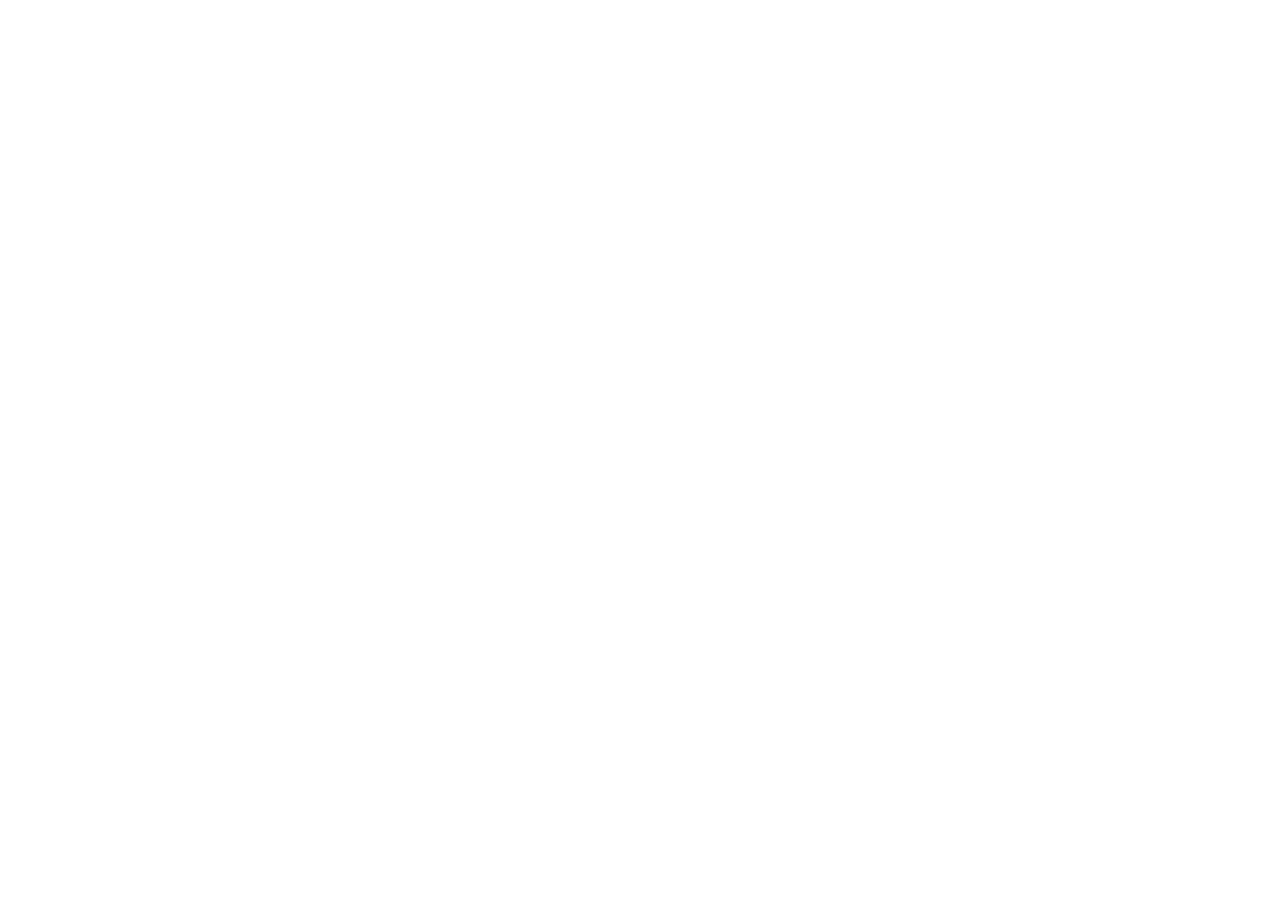
==== pages/order-management.html @ 28d7db9a "first commit" ====
<!DOCTYPE html>
<html lang="en">
<head>
    <meta charset="UTF-8">
    <meta name="viewport" content="width=device-width, initial-scale=1.0">
    <title>MOS Burgers</title>
    <link rel="shortcut icon" href="../assets/burger-light.png" type="image/png" />
</head>
<body>
    
</body>
</html>
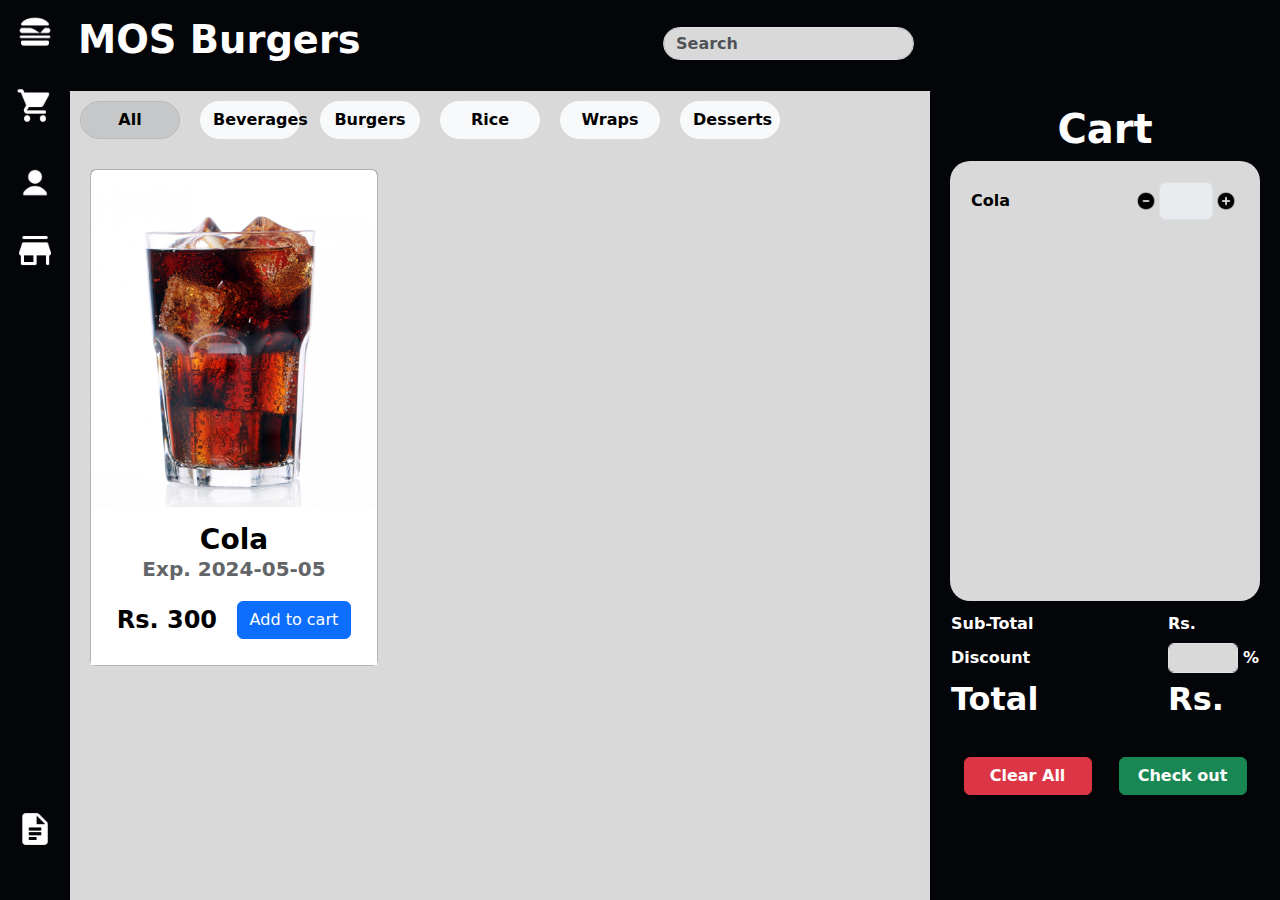
==== commit b4af4dd0: "order management" ====
--- a/pages/order-management.html
+++ b/pages/order-management.html
@@ -1,12 +1,173 @@
 <!DOCTYPE html>
 <html lang="en">
-<head>
-    <meta charset="UTF-8">
-    <meta name="viewport" content="width=device-width, initial-scale=1.0">
+  <head>
+    <meta charset="UTF-8" />
+    <meta name="viewport" content="width=device-width, initial-scale=1.0" />
     <title>MOS Burgers</title>
-    <link rel="shortcut icon" href="../assets/burger-light.png" type="image/png" />
-</head>
-<body>
-    
-</body>
-</html>+    <link
+      rel="shortcut icon"
+      href="../assets/burger-light.png"
+      type="image/png"
+    />
+    <link
+      href="https://cdn.jsdelivr.net/npm/bootstrap@5.3.3/dist/css/bootstrap.min.css"
+      rel="stylesheet"
+      integrity="sha384-QWTKZyjpPEjISv5WaRU9OFeRpok6YctnYmDr5pNlyT2bRjXh0JMhjY6hW+ALEwIH"
+      crossorigin="anonymous"
+    />
+    <link rel="stylesheet" href="css/style-order.css" />
+  </head>
+  <body class="d-flex">
+    <!---------------------------- Left ---------------------------->
+    <div class="left-bar">
+      <div class="left-top">
+        <a href="../index.html">
+          <img src="../assets/burger-light.png" alt="burger" />
+        </a>
+        <a href="#">
+          <img src="../assets/cart-light.png" alt="cart" />
+        </a>
+        <a href="customer-management.html">
+          <img src="../assets/person-light.png" alt="customer" />
+        </a>
+        <a href="storage-management.html">
+          <img src="../assets/shop-light.png" alt="item" />
+        </a>
+      </div>
+      <a href="reports.html">
+        <img
+          id="left-bottom"
+          src="../assets/google-docs-light.png"
+          alt="report"
+        />
+      </a>
+    </div>
+    <!---------------------------- Center ---------------------------->
+    <div class="centerContainer flex-fill">
+      <div class="d-flex top-bar">
+        <h1><a href="../index.html">MOS Burgers</a></h1>
+        <input class="form-control me-2" type="search" placeholder="Search" />
+      </div>
+      <div class="mainContainer">
+        <div class="category d-flex">
+          <div class="btn0">
+            <input
+              type="radio"
+              class="btn-check"
+              name="vbtn-radio"
+              id="vbtn-radio0"
+              autocomplete="off"
+              checked
+            />
+            <label class="btn btn-light" for="vbtn-radio0">All</label>
+          </div>
+          <div class="btn1">
+            <input
+              type="radio"
+              class="btn-check"
+              name="vbtn-radio"
+              id="vbtn-radio1"
+              autocomplete="off"
+            />
+            <label class="btn btn-light" for="vbtn-radio1">Beverages</label>
+          </div>
+          <div class="btn2">
+            <input
+              type="radio"
+              class="btn-check"
+              name="vbtn-radio"
+              id="vbtn-radio2"
+              autocomplete="off"
+            />
+            <label class="btn btn-light" for="vbtn-radio2">Burgers</label>
+          </div>
+          <div class="btn3">
+            <input
+              type="radio"
+              class="btn-check"
+              name="vbtn-radio"
+              id="vbtn-radio3"
+              autocomplete="off"
+            />
+            <label class="btn btn-light" for="vbtn-radio3">Rice</label>
+          </div>
+          <div class="btn4">
+            <input
+              type="radio"
+              class="btn-check"
+              name="vbtn-radio"
+              id="vbtn-radio4"
+              autocomplete="off"
+            />
+            <label class="btn btn-light" for="vbtn-radio4">Wraps</label>
+          </div>
+          <div class="btn5">
+            <input
+              type="radio"
+              class="btn-check"
+              name="vbtn-radio"
+              id="vbtn-radio5"
+              autocomplete="off"
+            />
+            <label class="btn btn-light" for="vbtn-radio5">Desserts</label>
+          </div>
+        </div>
+        <div class="item-list d-flex">
+          <div class="card" style="width: 18rem">
+            <img src="../assets/16201.jpg" class="card-img-top" alt="cola" />
+            <div class="card-body">
+              <h3 class="card-title">Cola</h3>
+              <h5 class="card-text">Exp. 2024-05-05</h5>
+              <div class="card-body-bottom">
+                <h4>Rs. 300</h4>
+                <button type="button" class="btn btn-primary" onclick="">Add to cart</button>
+              </div>
+            </div>
+          </div>
+        </div>
+      </div>
+    </div>
+    <!---------------------------- Right ---------------------------->
+    <div class="right-bar">
+      <h1>Cart</h1>
+      <div class="cartArea">
+        <table class="tableList">
+          <tr>
+            <td>Cola</td>
+            <td class="btnCount">
+              <div>
+                <img src="../assets/minus-dark-24.png" alt="minus-dark" />
+                <input type="text" class="form-control" disabled />
+                <img src="../assets/plus-dark-24.png" alt="plus-dark" />
+              </div>
+            </td>
+          </tr>
+        </table>
+      </div>
+      <div class="detailArea">
+        <table>
+          <tr>
+            <td class="col01">Sub-Total</td>
+            <td class="col02" id="Sub-Total">Rs.</td>
+          </tr>
+          <tr>
+            <td class="col01">Discount</td>
+            <td class="col02">
+              <div class="input-group">
+                <input type="text" class="form-control" />%
+              </div>
+            </td>
+          </tr>
+          <tr>
+            <td class="col01"><h2>Total</h2></td>
+            <td class="col02" id="Total"><h2>Rs.</h2></td>
+          </tr>
+        </table>
+      </div>
+      <div class="btnPanel">
+        <button type="button" class="btn btn-danger">Clear All</button>
+        <button type="button" class="btn btn-success">Check out</button>
+      </div>
+    </div>
+  </body>
+</html>
--- a/pages/css/style-order.css
+++ b/pages/css/style-order.css
@@ -0,0 +1,166 @@
+* {
+  background-color: #040509;
+  color: #ffffff;
+  text-align: center;
+}
+
+/* ---------- Left Side ---------- */
+.left-bar {
+  width: clamp(40px, 6vw, 70px);
+  height: 100vh;
+}
+.left-bar img {
+  width: clamp(30px, 3vw, 60px);
+  margin: 14px auto 20px auto;
+}
+.left-top {
+  height: 90%;
+}
+#left-bottom {
+  margin: 0 !important;
+}
+/* ---------- Center ---------- */
+.centerContainer {
+  background-color: #d9d9d9;
+}
+.top-bar {
+  padding: 15px 8px 20px 8px;
+  align-items: center;
+}
+.top-bar h1 {
+  width: 70%;
+  text-align: left;
+}
+.top-bar h1 a {
+  color: #ffffff;
+  text-decoration: none;
+  font-size: clamp(25px, 3vw, 40px);
+  font-weight: 700;
+}
+.top-bar input {
+  width: 30%;
+  height: 50%;
+  background-color: #d9d9d9;
+  border-style: solid;
+  border-radius: 50px;
+  text-align: left;
+  font-weight: 700;
+}
+.top-bar input::placeholder {
+  font-weight: 700;
+}
+.mainContainer div {
+  background-color: #d9d9d9;
+  text-align: left;
+}
+.mainContainer .category div label {
+  width: 100px;
+  margin: 10px;
+  border-radius: 50px;
+  font-weight: 600;
+}
+.item-list {
+  padding: 10px;
+}
+.item-list .card {
+  margin: 10px;
+}
+.item-list .card .card-body {
+  background-color: #ffffff;
+}
+.item-list .card .card-body h3,
+.card-body .card-body-bottom h4 {
+  color: black;
+  margin: 0;
+  background-color: transparent;
+  font-weight: 700;
+}
+.item-list .card .card-body h5 {
+  background-color: transparent;
+  opacity: 70%;
+  font-weight: 600;
+}
+.card-body .card-body-bottom {
+  display: flex;
+  width: 100%;
+  margin: 20px auto 10px auto;
+  background-color: transparent;
+  justify-content: space-around;
+  align-items: center;
+}
+
+/* ---------- Right Side ---------- */
+.right-bar {
+  width: clamp(200px, 30vw, 350px);
+  height: 100vh;
+  padding: 10px 20px 10px 20px;
+  align-content: center;
+}
+.right-bar h1 {
+  font-weight: 700;
+}
+.cartArea {
+  height: 50%;
+  padding: 20px;
+  background-color: #d9d9d9;
+  border-radius: 20px;
+}
+.tableList {
+  width: 100%;
+  overflow: auto;
+}
+.tableList tr td {
+  color: black;
+  background-color: #d9d9d9;
+  text-align: left;
+  font-weight: 700;
+}
+.tableList .btnCount {
+  width: 40%;
+  text-align: center;
+  align-content: center;
+}
+.tableList .btnCount div {
+  display: flex;
+  background-color: transparent;
+  align-items: center;
+  text-align: center;
+  font-weight: 600;
+}
+.tableList .btnCount div img {
+  width: 20px;
+  height: 20px;
+  margin: 3px;
+  background-color: transparent;
+}
+.detailArea {
+  margin: 10px auto 0 auto;
+}
+.detailArea table td,
+td h2 {
+  text-align: left;
+  font-weight: 600;
+}
+.detailArea table .col02 {
+  width: 30%;
+}
+.detailArea table .input-group {
+  align-items: center;
+  font-weight: 700;
+}
+.detailArea table .input-group input {
+  height: 30px;
+  margin: 5px 5px 5px auto;
+  background-color: #d9d9d9;
+  font-weight: 600;
+}
+.btnPanel {
+  display: flex;
+  width: 100%;
+  margin-top: 30px;
+  justify-content: space-around;
+}
+.btnPanel button {
+  width: clamp(70px, 10vw, 130px);
+  font-weight: 600;
+}
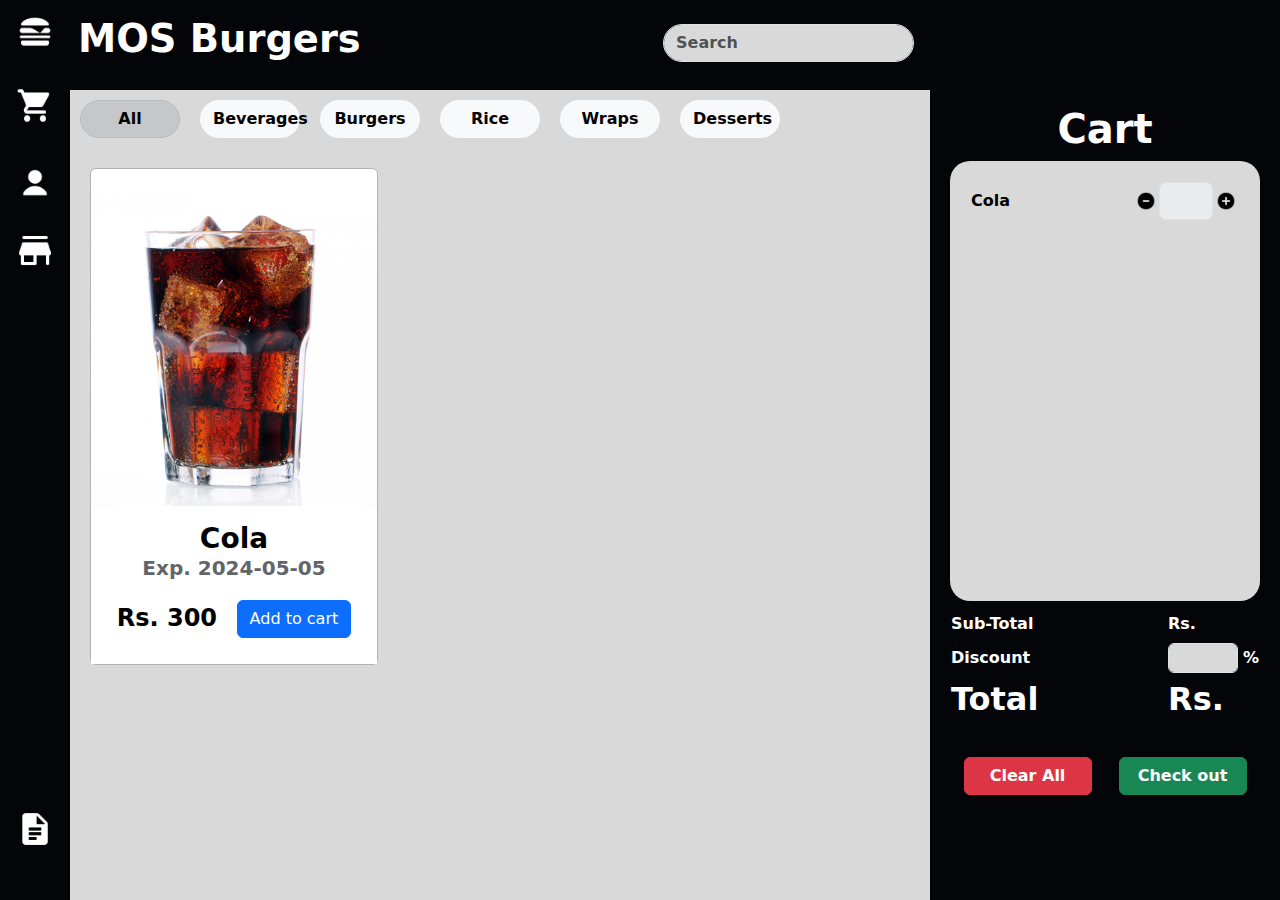
==== commit a8a04e0b: "UI Improvement" ====
--- a/pages/order-management.html
+++ b/pages/order-management.html
@@ -44,12 +44,12 @@
     </div>
     <!---------------------------- Center ---------------------------->
     <div class="centerContainer flex-fill">
-      <div class="d-flex top-bar">
+      <div class="top-bar d-flex">
         <h1><a href="../index.html">MOS Burgers</a></h1>
         <input class="form-control me-2" type="search" placeholder="Search" />
       </div>
       <div class="mainContainer">
-        <div class="category d-flex">
+        <div class="category d-flex flex-wrap">
           <div class="btn0">
             <input
               type="radio"
@@ -112,7 +112,7 @@
             <label class="btn btn-light" for="vbtn-radio5">Desserts</label>
           </div>
         </div>
-        <div class="item-list d-flex">
+        <div class="item-list d-flex flex-wrap">
           <div class="card" style="width: 18rem">
             <img src="../assets/16201.jpg" class="card-img-top" alt="cola" />
             <div class="card-body">
--- a/pages/css/style-order.css
+++ b/pages/css/style-order.css
@@ -3,11 +3,13 @@
   color: #ffffff;
   text-align: center;
 }
+body {
+  height: 100vh;
+}
 
 /* ---------- Left Side ---------- */
 .left-bar {
   width: clamp(40px, 6vw, 70px);
-  height: 100vh;
 }
 .left-bar img {
   width: clamp(30px, 3vw, 60px);
@@ -24,6 +26,7 @@
   background-color: #d9d9d9;
 }
 .top-bar {
+  height: 10%;
   padding: 15px 8px 20px 8px;
   align-items: center;
 }
@@ -39,7 +42,6 @@
 }
 .top-bar input {
   width: 30%;
-  height: 50%;
   background-color: #d9d9d9;
   border-style: solid;
   border-radius: 50px;
@@ -49,8 +51,13 @@
 .top-bar input::placeholder {
   font-weight: 700;
 }
+.mainContainer{
+  height: 90%;
+  background-color: #d9d9d9;
+  overflow: auto;
+}
 .mainContainer div {
-  background-color: #d9d9d9;
+  background-color: transparent;
   text-align: left;
 }
 .mainContainer .category div label {
@@ -92,7 +99,6 @@
 /* ---------- Right Side ---------- */
 .right-bar {
   width: clamp(200px, 30vw, 350px);
-  height: 100vh;
   padding: 10px 20px 10px 20px;
   align-content: center;
 }
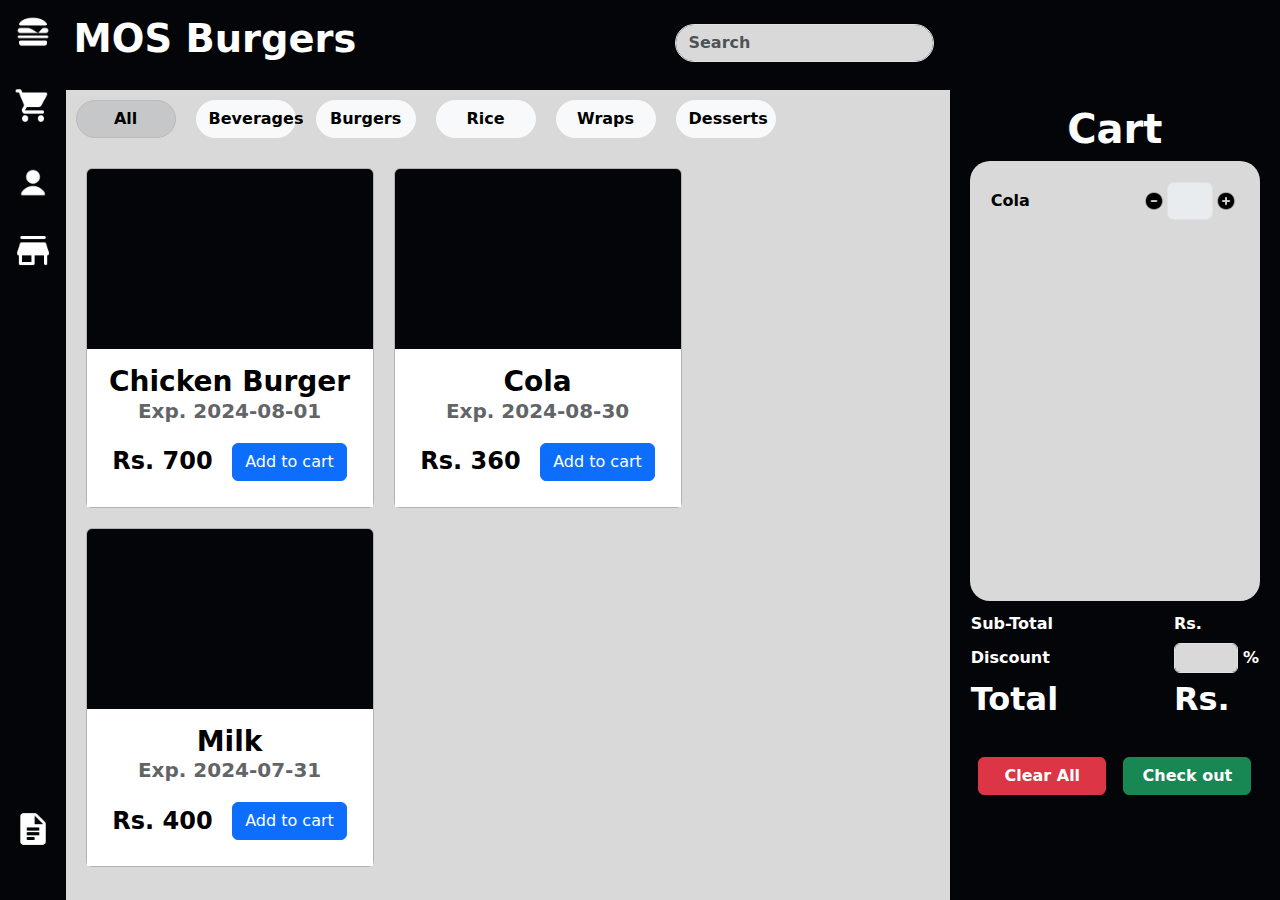
==== commit f43e89c4: "adding js functionality" ====
--- a/pages/order-management.html
+++ b/pages/order-management.html
@@ -46,7 +46,7 @@
     <div class="centerContainer flex-fill">
       <div class="top-bar d-flex">
         <h1><a href="../index.html">MOS Burgers</a></h1>
-        <input class="form-control me-2" type="search" placeholder="Search" />
+        <input class="form-control me-2" type="search" placeholder="Search" id="searchBar" onkeyup="search()"/>
       </div>
       <div class="mainContainer">
         <div class="category d-flex flex-wrap">
@@ -112,18 +112,8 @@
             <label class="btn btn-light" for="vbtn-radio5">Desserts</label>
           </div>
         </div>
-        <div class="item-list d-flex flex-wrap">
-          <div class="card" style="width: 18rem">
-            <img src="../assets/16201.jpg" class="card-img-top" alt="cola" />
-            <div class="card-body">
-              <h3 class="card-title">Cola</h3>
-              <h5 class="card-text">Exp. 2024-05-05</h5>
-              <div class="card-body-bottom">
-                <h4>Rs. 300</h4>
-                <button type="button" class="btn btn-primary" onclick="">Add to cart</button>
-              </div>
-            </div>
-          </div>
+        <div class="item-list d-flex flex-wrap" id="cardArea">
+          
         </div>
       </div>
     </div>
@@ -169,5 +159,6 @@
         <button type="button" class="btn btn-success">Check out</button>
       </div>
     </div>
+    <script src="../app.js"></script>
   </body>
 </html>
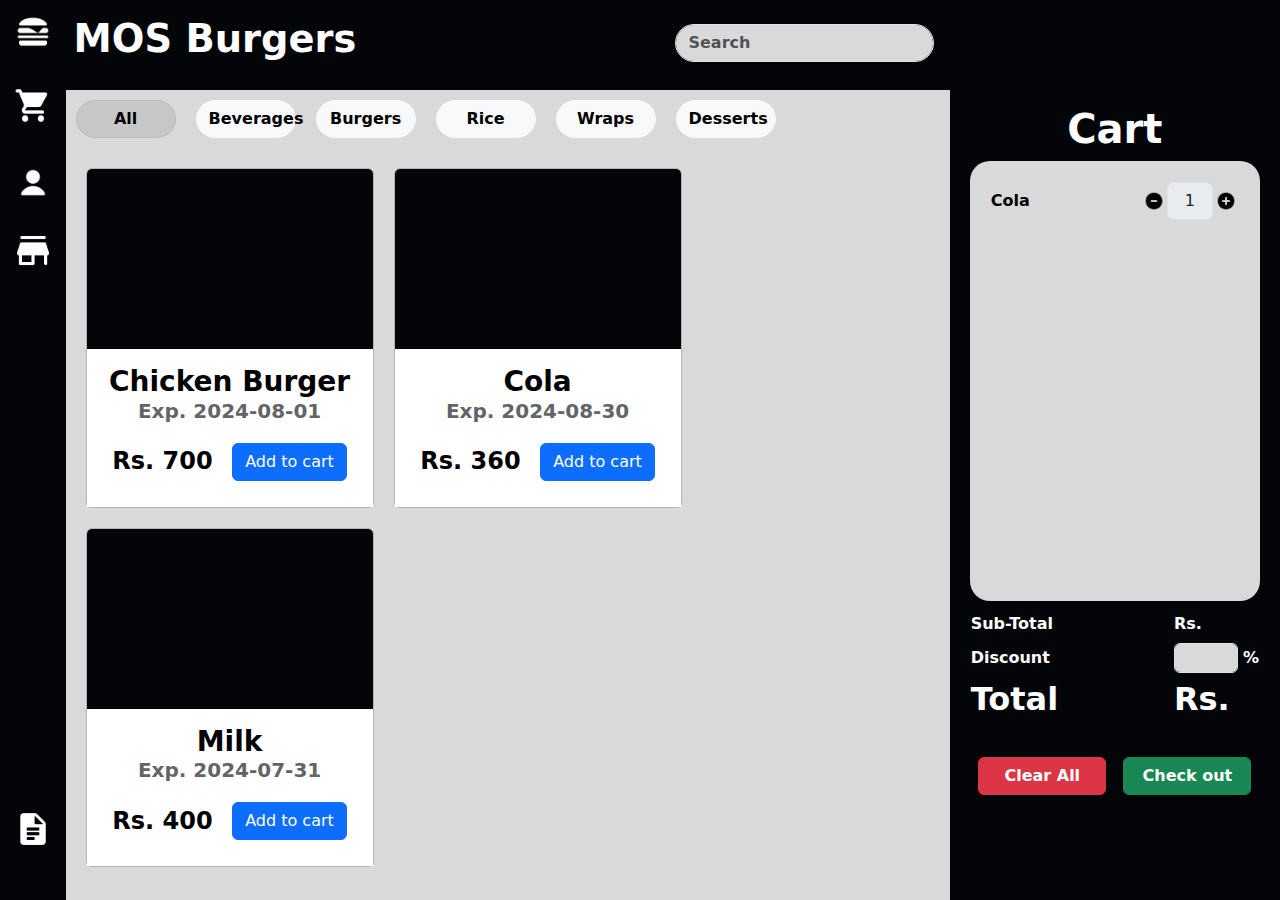
==== commit 43ef5537: "fix" ====
--- a/pages/order-management.html
+++ b/pages/order-management.html
@@ -113,7 +113,7 @@
           </div>
         </div>
         <div class="item-list d-flex flex-wrap" id="cardArea">
-          
+          <!-- Item card area -->
         </div>
       </div>
     </div>
@@ -122,13 +122,13 @@
       <h1>Cart</h1>
       <div class="cartArea">
         <table class="tableList">
-          <tr>
+          <tr id="row1">
             <td>Cola</td>
             <td class="btnCount">
               <div>
-                <img src="../assets/minus-dark-24.png" alt="minus-dark" />
-                <input type="text" class="form-control" disabled />
-                <img src="../assets/plus-dark-24.png" alt="plus-dark" />
+                <img src="../assets/minus-dark-24.png" alt="minus-dark" onclick="decreaseCount('row1')"/>
+                <input id="row1-countBox" type="text" class="form-control" value="1" disabled />
+                <img src="../assets/plus-dark-24.png" alt="plus-dark" onclick="increaseCount('row1')"/>
               </div>
             </td>
           </tr>
